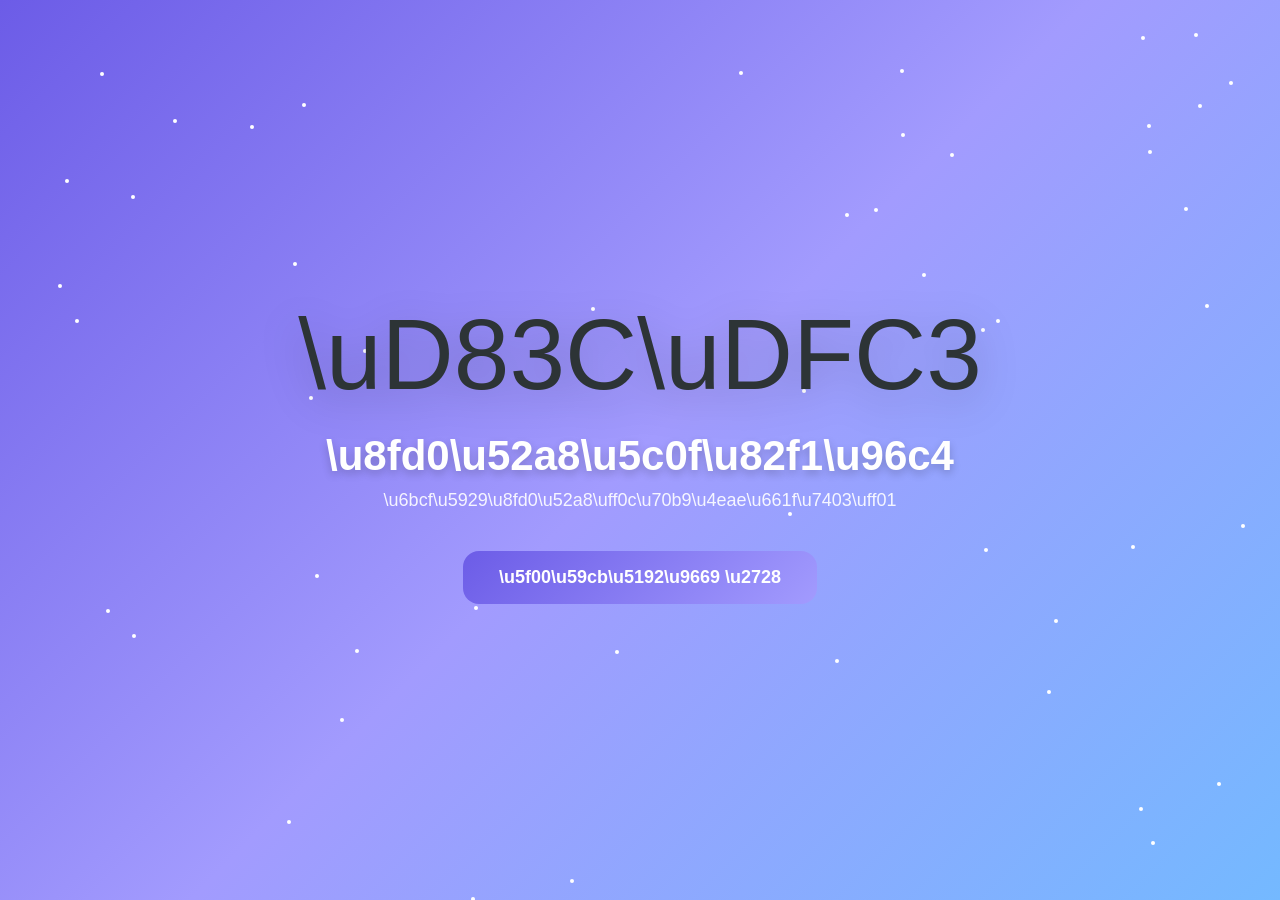
==== index.html @ f3354c5a "fix: clean rebuild all files" ====
<!DOCTYPE html>
<html lang="zh-CN">
<head>
  <meta charset="UTF-8">
  <meta name="viewport" content="width=device-width,initial-scale=1.0">
  <title>\u8fd0\u52a8\u5c0f\u82f1\u96c4</title>
  <link rel="stylesheet" href="css/style.css">
</head>
<body>
  <div id="page-splash" class="page active">
    <div class="splash-container">
      <div class="splash-mascot">\uD83C\uDFC3</div>
      <h1 class="splash-title">\u8fd0\u52a8\u5c0f\u82f1\u96c4</h1>
      <p class="splash-subtitle">\u6bcf\u5929\u8fd0\u52a8\uff0c\u70b9\u4eae\u661f\u7403\uff01</p>
      <button class="btn btn-primary btn-lg" onclick="App.goToPage('page-avatar-setup')">\u5f00\u59cb\u5192\u9669 \u2728</button>
    </div>
    <div class="splash-stars" id="splash-stars"></div>
  </div>

  <div id="page-avatar-setup" class="page">
    <div class="container">
      <h2 class="page-title">\uD83C\uDFA8 \u521b\u5efa\u4f60\u7684\u82f1\u96c4\u5f62\u8c61</h2>
      <div class="avatar-setup">
        <div class="avatar-preview" id="avatar-preview">
          <div class="avatar-placeholder" id="avatar-placeholder"><span>\uD83D\uDCF7</span><small>\u70b9\u51fb\u4e0a\u4f20\u7167\u7247</small></div>
          <canvas id="avatar-canvas" width="200" height="200" style="display:none;"></canvas>
        </div>
        <input type="file" id="avatar-input" accept="image/*" style="display:none" onchange="Avatar.handleUpload(event)">
        <div class="avatar-actions"><button class="btn btn-secondary" onclick="document.getElementById('avatar-input').click()">\uD83D\uDCF7 \u4e0a\u4f20\u7167\u7247</button></div>
        <div class="nickname-input"><label>\u4f60\u7684\u82f1\u96c4\u540d\u5b57\uff1a</label><input type="text" id="nickname-input" placeholder="\u8bf7\u8f93\u5165\u6635\u79f0" maxlength="10"></div>
        <button class="btn btn-primary btn-lg" onclick="App.finishSetup()">\u8fdb\u5165\u8fd0\u52a8\u661f\u7403 \uD83D\uDE80</button>
      </div>
    </div>
  </div>

  <div id="page-main" class="page">
    <header class="top-bar">
      <div class="user-info" onclick="App.goToPage('page-profile')">
        <canvas id="top-avatar" width="40" height="40" class="top-avatar-canvas"></canvas>
        <span id="top-nickname">\u82f1\u96c4</span>
      </div>
      <div class="stats-chip"><span>\uD83D\uDD25 \u8fde\u7eed <strong id="streak-days">0</strong> \u5929</span></div>
      <button class="btn btn-sm btn-accent" onclick="App.goToPage('page-checkin')">+ \u6253\u5361</button>
    </header>
    <div class="container map-container">
      <h2 class="section-title">\uD83C\uDF1F \u8fd0\u52a8\u661f\u7403\u5730\u56fe</h2>
      <div class="planet-grid" id="planet-grid"></div>
    </div>
    <nav class="bottom-nav">
      <button class="nav-btn active" onclick="App.showTab('map')">\uD83D\uDDFA\uFE0F \u661f\u7403</button>
      <button class="nav-btn" onclick="App.goToPage('page-diary')">\uD83D\uDCDA \u65e5\u8bb0</button>
      <button class="nav-btn" onclick="App.goToPage('page-achievements')">\uD83C\uDFC6 \u52cb\u7ae0</button>
      <button class="nav-btn" onclick="App.goToPage('page-profile')">\uD83D\uDC64 \u6211\u7684</button>
    </nav>
  </div>

  <div id="page-checkin" class="page">
    <div class="container">
      <button class="btn-back" onclick="App.goToPage('page-main')">\u2190 \u8fd4\u56de</button>
      <h2 class="page-title">\uD83D\uDCF8 \u4eca\u65e5\u8fd0\u52a8\u6253\u5361</h2>
      <div class="checkin-photo" id="checkin-photo-area">
        <div class="photo-upload-area" id="photo-upload-area" onclick="document.getElementById('checkin-photo-input').click()"><span class="upload-icon">\uD83D\uDCF7</span><span>\u70b9\u51fb\u4e0a\u4f20\u8fd0\u52a8\u7167\u7247</span></div>
        <img id="checkin-photo-preview" class="photo-preview" style="display:none">
        <input type="file" id="checkin-photo-input" accept="image/*" style="display:none" onchange="App.previewCheckinPhoto(event)">
      </div>
      <div class="checkin-sport-select">
        <h3>\u9009\u62e9\u8fd0\u52a8\u7c7b\u578b\uff1a</h3>
        <div class="sport-options" id="sport-options"></div>
      </div>
      <div class="checkin-data-input" id="checkin-data-input" style="display:none">
        <h3 id="data-input-label">\u8f93\u5165\u8fd0\u52a8\u6570\u636e\uff1a</h3>
        <div class="data-input-group"><input type="number" id="data-value" placeholder="\u8bf7\u8f93\u5165\u6570\u503c" min="0" step="any"><span class="data-unit" id="data-unit"></span></div>
        <div class="data-input-extra" id="data-input-extra" style="display:none"><input type="number" id="data-value-extra" placeholder="\u8bf7\u8f93\u5165\u989d\u5916\u6570\u503c" min="0" step="any"><span class="data-unit" id="data-unit-extra"></span></div>
      </div>
      <div class="checkin-note"><label>\u8fd0\u52a8\u611f\u60f3\uff08\u53ef\u9009\uff09\uff1a</label><textarea id="checkin-note" placeholder="\u4eca\u5929\u8fd0\u52a8\u611f\u89c9\u600e\u4e48\u6837\uff1f" maxlength="100"></textarea></div>
      <button class="btn btn-primary btn-lg btn-block" id="checkin-submit" onclick="App.submitCheckin()" disabled>\uD83C\uDF89 \u5b8c\u6210\u6253\u5361</button>
    </div>
  </div>

  <div id="page-diary" class="page">
    <div class="container">
      <button class="btn-back" onclick="App.goToPage('page-main')">\u2190 \u8fd4\u56de</button>
      <h2 class="page-title">\uD83D\uDCDA \u8fd0\u52a8\u65e5\u8bb0</h2>
      <div class="diary-list" id="diary-list"></div>
      <div class="empty-state" id="diary-empty" style="display:none"><span class="empty-icon">\uD83D\uDCDD</span><p>\u8fd8\u6ca1\u6709\u8fd0\u52a8\u8bb0\u5f55\u54e6\uff5e<br>\u5feb\u53bb\u6253\u5361\u5427\uff01</p></div>
    </div>
  </div>

  <div id="page-achievements" class="page">
    <div class="container">
      <button class="btn-back" onclick="App.goToPage('page-main')">\u2190 \u8fd4\u56de</button>
      <h2 class="page-title">\uD83C\uDFC6 \u6211\u7684\u52cb\u7ae0\u5899</h2>
      <div class="badges-grid" id="badges-grid"></div>
    </div>
  </div>

  <div id="page-profile" class="page">
    <div class="container">
      <button class="btn-back" onclick="App.goToPage('page-main')">\u2190 \u8fd4\u56de</button>
      <h2 class="page-title">\uD83D\uDC64 \u6211\u7684\u8fd0\u52a8\u4e2d\u5fc3</h2>
      <div class="profile-card">
        <canvas id="profile-avatar" width="120" height="120"></canvas>
        <h3 id="profile-nickname">\u82f1\u96c4</h3>
        <p class="profile-join-date" id="profile-join-date"></p>
      </div>
      <div class="profile-stats">
        <div class="stat-card"><span class="stat-number" id="stat-total">0</span><span class="stat-label">\u603b\u6253\u5361</span></div>
        <div class="stat-card"><span class="stat-number" id="stat-streak">0</span><span class="stat-label">\u8fde\u7eed\u5929\u6570</span></div>
        <div class="stat-card"><span class="stat-number" id="stat-sports">0</span><span class="stat-label">\u8fd0\u52a8\u79cd\u7c7b</span></div>
      </div>
      <div class="profile-section"><h3>\uD83D\uDCCA \u8fd0\u52a8\u62a5\u544a</h3><div class="report-chart" id="report-chart"></div></div>
      <div class="profile-actions">
        <button class="btn btn-secondary" onclick="App.exportData()">\uD83D\uDCDE \u5bfc\u51fa\u6570\u636e</button>
        <button class="btn btn-danger" onclick="App.resetData()">\uD83D\uDdbc\uFE0F \u91cd\u7f6e\u6570\u636e</button>
      </div>
    </div>
  </div>

  <div class="modal-overlay" id="modal-success" style="display:none">
    <div class="modal-content modal-success">
      <div class="success-animation" id="success-animation">\uD83C\uDF89</div>
      <h2>\u6253\u5361\u6210\u529f\uff01</h2>
      <p id="success-msg">\u592a\u68d2\u4e86\uff0c\u7ee7\u7eed\u52a0\u6cb9\uff01</p>
      <div class="badge-unlock" id="badge-unlock" style="display:none"><p>\uD83C\uDFC6 \u89e3\u9501\u65b0\u52cb\u7ae0\uff01</p><span id="badge-icon">\uD83C\uDF47</span></div>
      <button class="btn btn-primary" onclick="App.closeModal('modal-success')">\u592a\u597d\u4e86 \u2728</button>
    </div>
  </div>

  <div class="modal-overlay" id="modal-planet" style="display:none">
    <div class="modal-content modal-planet">
      <button class="modal-close" onclick="App.closeModal('modal-planet')">\u2715</button>
      <div class="planet-detail" id="planet-detail"></div>
    </div>
  </div>

  <script src="js/storage.js"></script>
  <script src="js/avatar.js"></script>
  <script src="js/animation.js"></script>
  <script src="js/app.js"></script>
</body>
</html>
---- css/style.css ----
/* Sports Hero CSS */
:root {
  --primary: #6C5CE7; --primary-light: #A29BFE;
  --accent: #FF6B6B; --success: #00D2D3;
  --bg-dark: #2C3E50; --bg-light: #F8F9FA;
  --text-dark: #2D3436; --card-bg: #FFFFFF;
  --shadow: 0 4px 15px rgba(0,0,0,0.1);
  --radius: 16px; --radius-sm: 10px;
}
* { margin:0; padding:0; box-sizing:border-box; }
body { font-family:'Segoe UI','Microsoft YaHei',sans-serif; background:var(--bg-light); color:var(--text-dark); min-height:100vh; overflow-x:hidden; }
.page { display:none; min-height:100vh; animation:fadeIn 0.4s ease; }
.page.active { display:block; }
@keyframes fadeIn { from{opacity:0;transform:translateY(20px)} to{opacity:1;transform:translateY(0)} }
.container { max-width:480px; margin:0 auto; padding:20px 16px 100px; }

/* splash */
#page-splash {
  background:linear-gradient(135deg,#6C5CE7 0%,#A29BFE 50%,#74B9FF 100%);
  display:flex; align-items:center; justify-content:center; min-height:100vh;
  position:relative; overflow:hidden;
}
.splash-container { text-align:center; z-index:2; animation:bounceIn 1s ease; }
@keyframes bounceIn { 0%{transform:scale(0.3);opacity:0} 50%{transform:scale(1.05)} 70%{transform:scale(0.95)} 100%{transform:scale(1);opacity:1} }
.splash-mascot { font-size:100px; animation:float 3s ease-in-out infinite; filter:drop-shadow(0 10px 20px rgba(0,0,0,0.2)); }
@keyframes float { 0%,100%{transform:translateY(0)} 50%{transform:translateY(-20px)} }
.splash-title { font-size:42px; color:white; text-shadow:0 4px 8px rgba(0,0,0,0.2); margin:20px 0 10px; }
.splash-subtitle { font-size:18px; color:rgba(255,255,255,0.9); margin-bottom:40px; }
.splash-stars { position:absolute; inset:0; z-index:1; }
.star { position:absolute; width:4px; height:4px; background:white; border-radius:50%; animation:twinkle 2s ease-in-out infinite; }
@keyframes twinkle { 0%,100%{opacity:0.3;transform:scale(1)} 50%{opacity:1;transform:scale(1.5)} }

/* buttons */
.btn { border:none; border-radius:var(--radius-sm); padding:12px 24px; font-size:16px; font-weight:600; cursor:pointer; transition:all 0.3s ease; display:inline-flex; align-items:center; gap:6px; }
.btn:hover { transform:translateY(-2px); box-shadow:var(--shadow); }
.btn-primary { background:linear-gradient(135deg,var(--primary),var(--primary-light)); color:white; }
.btn-secondary { background:var(--bg-light); color:var(--primary); border:2px solid var(--primary-light); }
.btn-accent { background:linear-gradient(135deg,var(--accent),#FF8E8E); color:white; }
.btn-danger { background:#FF6B6B; color:white; }
.btn-sm { padding:8px 14px; font-size:14px; }
.btn-lg { padding:16px 36px; font-size:18px; border-radius:var(--radius); }
.btn-block { width:100%; justify-content:center; }
.btn:disabled { opacity:0.5; cursor:not-allowed; transform:none !important; }
.btn-back { background:none; border:none; font-size:16px; color:var(--primary); cursor:pointer; margin-bottom:12px; padding:8px 0; }

/* avatar setup */
.avatar-setup { display:flex; flex-direction:column; align-items:center; gap:20px; padding:20px 0; }
.avatar-preview { width:200px; height:200px; border-radius:50%; overflow:hidden; border:5px solid var(--primary-light); background:linear-gradient(135deg,#DFE6E9,#B2BEC3); display:flex; align-items:center; justify-content:center; cursor:pointer; }
.avatar-placeholder { text-align:center; color:var(--text-dark); opacity:0.6; }
.avatar-placeholder span { font-size:48px; display:block; }
.avatar-placeholder small { font-size:14px; }
.nickname-input { width:100%; max-width:300px; }
.nickname-input label { display:block; margin-bottom:8px; font-weight:600; }
.nickname-input input { width:100%; padding:14px; border:2px solid #DFE6E9; border-radius:var(--radius-sm); font-size:16px; }
.nickname-input input:focus { outline:none; border-color:var(--primary); }

/* top bar */
.top-bar { display:flex; align-items:center; justify-content:space-between; padding:12px 16px; background:white; box-shadow:0 2px 10px rgba(0,0,0,0.05); position:sticky; top:0; z-index:100; }
.user-info { display:flex; align-items:center; gap:8px; cursor:pointer; font-weight:600; font-size:15px; }
.top-avatar-canvas { border-radius:50%; border:2px solid var(--primary-light); }
.stats-chip { background:linear-gradient(135deg,#FF6B6B,#EE5A24); color:white; padding:6px 14px; border-radius:20px; font-size:14px; }

/* planet grid */
.planet-grid { display:grid; grid-template-columns:repeat(2,1fr); gap:16px; }
.planet-card { background:var(--card-bg); border-radius:var(--radius); padding:20px; text-align:center; box-shadow:var(--shadow); cursor:pointer; transition:all 0.3s ease; position:relative; overflow:hidden; }
.planet-card:hover { transform:translateY(-5px) scale(1.02); }
.planet-card.locked { filter:grayscale(0.8); opacity:0.7; }
.planet-icon { font-size:56px; display:block; margin-bottom:8px; animation:float 3s ease-in-out infinite; }
.planet-name { font-weight:700; font-size:16px; margin-bottom:4px; }
.planet-stats { font-size:13px; color:#636E72; }
.planet-progress { margin-top:10px; height:6px; background:#DFE6E9; border-radius:3px; overflow:hidden; }
.planet-progress-bar { height:100%; background:linear-gradient(90deg,var(--primary),var(--success)); border-radius:3px; transition:width 0.5s ease; }

/* bottom nav */
.bottom-nav { position:fixed; bottom:0; left:0; right:0; display:flex; justify-content:space-around; padding:10px 0; background:white; box-shadow:0 -2px 10px rgba(0,0,0,0.05); z-index:100; max-width:480px; margin:0 auto; }
.nav-btn { background:none; border:none; font-size:14px; padding:8px 12px; cursor:pointer; border-radius:var(--radius-sm); transition:all 0.3s; color:#636E72; }
.nav-btn.active { background:var(--primary); color:white; }

/* checkin page */
.photo-upload-area { width:100%; height:200px; border:3px dashed var(--primary-light); border-radius:var(--radius); display:flex; flex-direction:column; align-items:center; justify-content:center; gap:8px; cursor:pointer; transition:all 0.3s; color:var(--primary); font-size:16px; }
.photo-upload-area:hover { background:rgba(108,92,231,0.05); border-color:var(--primary); }
.upload-icon { font-size:48px; }
.photo-preview { width:100%; height:200px; object-fit:cover; border-radius:var(--radius); }
.sport-options { display:grid; grid-template-columns:repeat(3,1fr); gap:10px; }
.sport-option { padding:14px 8px; border:2px solid #DFE6E9; border-radius:var(--radius-sm); text-align:center; cursor:pointer; transition:all 0.3s; font-size:14px; }
.sport-option:hover { border-color:var(--primary-light); }
.sport-option.selected { border-color:var(--primary); background:rgba(108,92,231,0.1); }
.sport-icon { font-size:32px; display:block; margin-bottom:4px; }
.data-input-group { display:flex; align-items:center; gap:10px; }
.data-input-group input { flex:1; padding:14px; border:2px solid #DFE6E9; border-radius:var(--radius-sm); font-size:18px; text-align:center; }
.data-input-group input:focus { outline:none; border-color:var(--primary); }
.data-unit { font-size:16px; font-weight:600; color:var(--primary); min-width:40px; }
.checkin-note label { display:block; margin-bottom:8px; font-weight:600; }
.checkin-note textarea { width:100%; padding:14px; border:2px solid #DFE6E9; border-radius:var(--radius-sm); font-size:15px; resize:vertical; min-height:80px; font-family:inherit; }
.checkin-note textarea:focus { outline:none; border-color:var(--primary); }

/* diary */
.diary-list { display:flex; flex-direction:column; gap:16px; }
.diary-entry { background:var(--card-bg); border-radius:var(--radius); padding:16px; box-shadow:var(--shadow); display:flex; gap:14px; animation:slideIn 0.4s ease; }
@keyframes slideIn { from{opacity:0;transform:translateX(-20px)} to{opacity:1;transform:translateX(0)} }
.diary-photo { width:80px; height:80px; object-fit:cover; border-radius:var(--radius-sm); flex-shrink:0; }
.diary-info { flex:1; }
.diary-date { font-size:13px; color:#636E72; margin-bottom:4px; }
.diary-sport { font-weight:700; font-size:16px; margin-bottom:4px; }
.diary-data { font-size:14px; color:var(--primary); font-weight:600; }
.empty-state { text-align:center; padding:60px 20px; color:#636E72; }
.empty-icon { font-size:64px; display:block; margin-bottom:16px; }

/* badges */
.badges-grid { display:grid; grid-template-columns:repeat(3,1fr); gap:16px; }
.badge-card { background:var(--card-bg); border-radius:var(--radius); padding:20px 10px; text-align:center; box-shadow:var(--shadow); transition:all 0.3s; }
.badge-card:hover { transform:scale(1.05); }
.badge-card.locked { filter:grayscale(1); opacity:0.4; }
.badge-icon { font-size:48px; display:block; margin-bottom:8px; }

/* profile */
.profile-card { text-align:center; padding:30px 20px; background:linear-gradient(135deg,var(--primary),var(--primary-light)); border-radius:var(--radius); color:white; margin-bottom:24px; }
.profile-card canvas { border-radius:50%; border:4px solid white; margin-bottom:12px; }
.profile-stats { display:grid; grid-template-columns:repeat(3,1fr); gap:12px; margin-bottom:24px; }
.stat-card { background:var(--card-bg); border-radius:var(--radius-sm); padding:16px; text-align:center; box-shadow:var(--shadow); }
.stat-number { display:block; font-size:28px; font-weight:800; color:var(--primary); }
.stat-label { font-size:13px; color:#636E72; }
.report-chart { display:flex; align-items:flex-end; gap:6px; height:150px; padding:10px; background:var(--card-bg); border-radius:var(--radius-sm); box-shadow:var(--shadow); }
.chart-bar { flex:1; background:linear-gradient(0deg,var(--primary),var(--primary-light)); border-radius:4px 4px 0 0; min-height:4px; position:relative; transition:height 0.5s ease; }
.chart-bar-label { position:absolute; bottom:-20px; left:50%; transform:translateX(-50%); font-size:10px; color:#636E72; white-space:nowrap; }

/* modals */
.modal-overlay { position:fixed; inset:0; background:rgba(0,0,0,0.5); display:flex; align-items:center; justify-content:center; z-index:999; animation:fadeIn 0.3s ease; }
.modal-content { background:white; border-radius:var(--radius); padding:30px; max-width:360px; width:90%; text-align:center; position:relative; animation:popIn 0.4s ease; }
@keyframes popIn { 0%{transform:scale(0.5);opacity:0} 80%{transform:scale(1.05)} 100%{transform:scale(1);opacity:1} }
.modal-close { position:absolute; top:12px; right:16px; background:none; border:none; font-size:24px; cursor:pointer; color:#636E72; }
.success-animation { font-size:72px; animation:celebrate 1s ease infinite; }
@keyframes celebrate { 0%,100%{transform:scale(1) rotate(0deg)} 25%{transform:scale(1.2) rotate(-5deg)} 75%{transform:scale(1.2) rotate(5deg)} }
.badge-unlock { margin-top:16px; padding:12px; background:linear-gradient(135deg,#FECA57,#FF9F43); border-radius:var(--radius-sm); color:white; }

/* particles */
.particles-container { position:fixed; inset:0; pointer-events:none; z-index:1000; }
.particle { position:absolute; width:8px; height:8px; border-radius:50%; animation:particleFly 1s ease-out forwards; }
@keyframes particleFly { 0%{opacity:1;transform:translate(0,0) scale(1)} 100%{opacity:0;transform:translate(var(--dx),var(--dy)) scale(0)} }

/* responsive */
@media (max-width:400px) {
  .splash-title { font-size:32px; }
  .planet-grid { grid-template-columns:1fr; }
  .sport-options { grid-template-columns:repeat(2,1fr); }
  .badges-grid { grid-template-columns:repeat(2,1fr); }
}
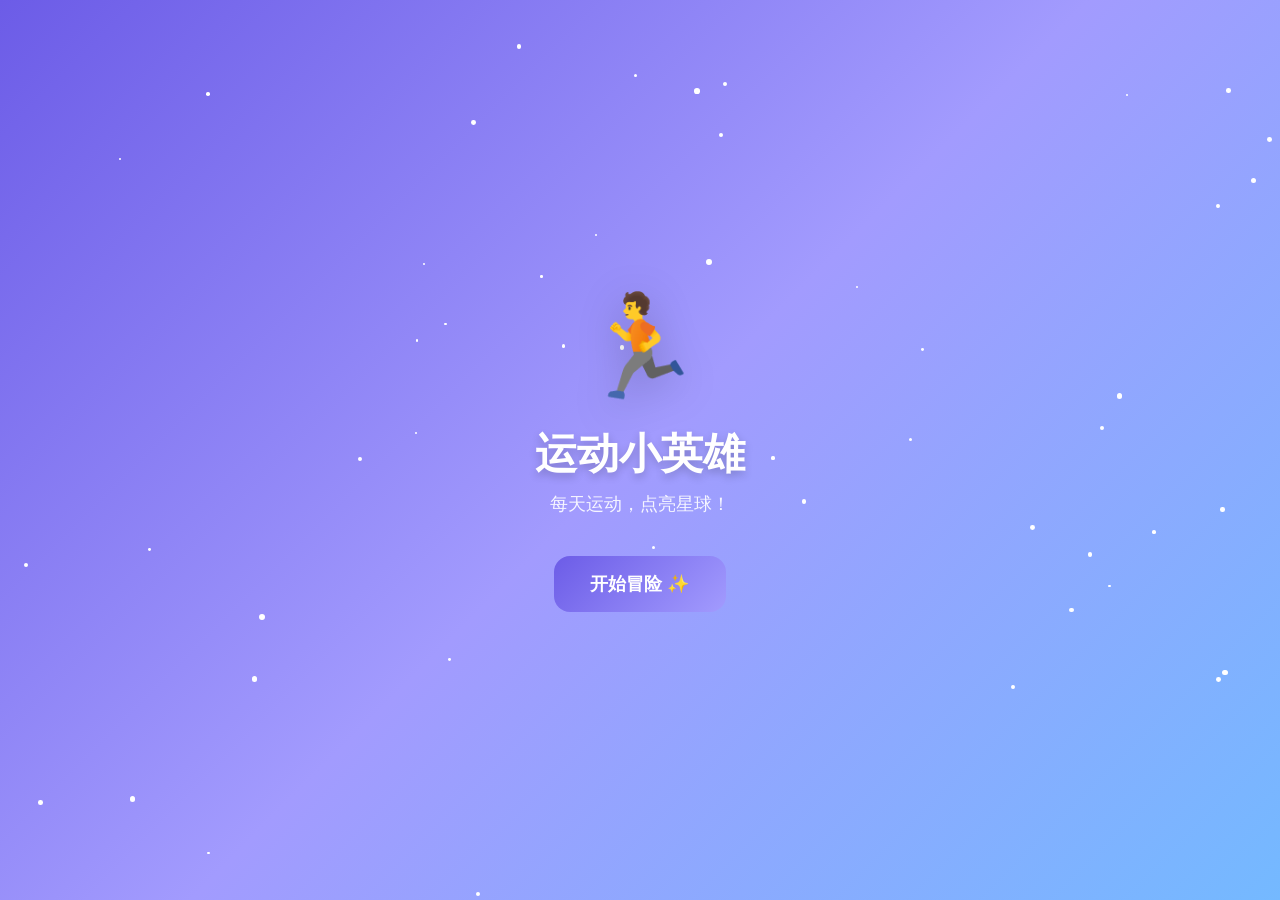
==== commit ae1f9b69: "fix: 修复 Unicode 编码问题，使用正确的 UTF-8 字符替换转义序列" ====
--- a/index.html
+++ b/index.html
@@ -2,140 +2,1744 @@
 <html lang="zh-CN">
 <head>
   <meta charset="UTF-8">
-  <meta name="viewport" content="width=device-width,initial-scale=1.0">
-  <title>\u8fd0\u52a8\u5c0f\u82f1\u96c4</title>
-  <link rel="stylesheet" href="css/style.css">
+  <meta name="viewport" content="width=device-width, initial-scale=1.0">
+  <title>运动小英雄</title>
+  <style>
+/* ============================================
+   运动小英雄 — 儿童运动打卡小游戏
+   卡通风格 CSS 样式表
+   ============================================ */
+
+/* ---------- CSS 变量（主题色） ---------- */
+:root {
+  --primary: #6C5CE7;
+  --primary-light: #A29BFE;
+  --accent: #FF6B6B;
+  --accent-yellow: #FECA57;
+  --success: #00D2D3;
+  --bg-dark: #2C3E50;
+  --bg-light: #F8F9FA;
+  --text-dark: #2D3436;
+  --text-light: #FFFFFF;
+  --card-bg: #FFFFFF;
+  --shadow: 0 4px 15px rgba(0,0,0,0.1);
+  --radius: 16px;
+  --radius-sm: 10px;
+}
+
+/* ---------- Reset & Base ---------- */
+* {
+  margin: 0;
+  padding: 0;
+  box-sizing: border-box;
+}
+
+body {
+  font-family: 'Segoe UI', 'Microsoft YaHei', sans-serif;
+  background: var(--bg-light);
+  color: var(--text-dark);
+  min-height: 100vh;
+  overflow-x: hidden;
+}
+
+/* ---------- 页面切换 ---------- */
+.page {
+  display: none;
+  min-height: 100vh;
+  animation: fadeIn 0.4s ease;
+}
+.page.active {
+  display: block;
+}
+@keyframes fadeIn {
+  from { opacity: 0; transform: translateY(20px); }
+  to   { opacity: 1; transform: translateY(0); }
+}
+
+/* ---------- 容器 ---------- */
+.container {
+  max-width: 480px;
+  margin: 0 auto;
+  padding: 20px 16px 100px;
+}
+
+/* ---------- 启动页 ---------- */
+#page-splash {
+  background: linear-gradient(135deg, #6C5CE7 0%, #A29BFE 50%, #74B9FF 100%);
+  display: flex;
+  align-items: center;
+  justify-content: center;
+  min-height: 100vh;
+  position: relative;
+  overflow: hidden;
+}
+.splash-container {
+  text-align: center;
+  z-index: 2;
+  animation: bounceIn 1s ease;
+}
+@keyframes bounceIn {
+  0%   { transform: scale(0.3); opacity: 0; }
+  50%  { transform: scale(1.05); }
+  70%  { transform: scale(0.95); }
+  100% { transform: scale(1); opacity: 1; }
+}
+.splash-mascot {
+  font-size: 100px;
+  animation: float 3s ease-in-out infinite;
+  filter: drop-shadow(0 10px 20px rgba(0,0,0,0.2));
+}
+@keyframes float {
+  0%, 100% { transform: translateY(0); }
+  50%      { transform: translateY(-20px); }
+}
+.splash-title {
+  font-size: 42px;
+  color: white;
+  text-shadow: 0 4px 8px rgba(0,0,0,0.2);
+  margin: 20px 0 10px;
+}
+.splash-subtitle {
+  font-size: 18px;
+  color: rgba(255,255,255,0.9);
+  margin-bottom: 40px;
+}
+
+/* 星空背景 */
+.splash-stars {
+  position: absolute;
+  inset: 0;
+  z-index: 1;
+}
+.star {
+  position: absolute;
+  width: 4px;
+  height: 4px;
+  background: white;
+  border-radius: 50%;
+  animation: twinkle 2s ease-in-out infinite;
+}
+@keyframes twinkle {
+  0%, 100% { opacity: 0.3; transform: scale(1); }
+  50%      { opacity: 1; transform: scale(1.5); }
+}
+
+/* ---------- 按钮系统 ---------- */
+.btn {
+  border: none;
+  border-radius: var(--radius-sm);
+  padding: 12px 24px;
+  font-size: 16px;
+  font-weight: 600;
+  cursor: pointer;
+  transition: all 0.3s ease;
+  display: inline-flex;
+  align-items: center;
+  gap: 6px;
+}
+.btn:hover { transform: translateY(-2px); box-shadow: var(--shadow); }
+.btn:active { transform: translateY(0); }
+
+.btn-primary {
+  background: linear-gradient(135deg, var(--primary), var(--primary-light));
+  color: white;
+}
+.btn-secondary {
+  background: var(--bg-light);
+  color: var(--primary);
+  border: 2px solid var(--primary-light);
+}
+.btn-accent {
+  background: linear-gradient(135deg, var(--accent), #FF8E8E);
+  color: white;
+}
+.btn-danger {
+  background: #FF6B6B;
+  color: white;
+}
+.btn-sm { padding: 8px 14px; font-size: 14px; }
+.btn-lg { padding: 16px 36px; font-size: 18px; border-radius: var(--radius); }
+.btn-block { width: 100%; justify-content: center; }
+.btn:disabled {
+  opacity: 0.5;
+  cursor: not-allowed;
+  transform: none !important;
+}
+
+.btn-back {
+  background: none;
+  border: none;
+  font-size: 16px;
+  color: var(--primary);
+  cursor: pointer;
+  margin-bottom: 12px;
+  padding: 8px 0;
+}
+
+/* ---------- 页面标题 ---------- */
+.page-title {
+  font-size: 26px;
+  text-align: center;
+  margin-bottom: 24px;
+  color: var(--bg-dark);
+}
+
+/* ---------- 头像设置页 ---------- */
+.avatar-setup {
+  display: flex;
+  flex-direction: column;
+  align-items: center;
+  gap: 20px;
+  padding: 20px 0;
+}
+.avatar-preview {
+  width: 200px;
+  height: 200px;
+  border-radius: 50%;
+  overflow: hidden;
+  border: 5px solid var(--primary-light);
+  background: linear-gradient(135deg, #DFE6E9, #B2BEC3);
+  display: flex;
+  align-items: center;
+  justify-content: center;
+  cursor: pointer;
+}
+.avatar-placeholder {
+  text-align: center;
+  color: var(--text-dark);
+  opacity: 0.6;
+}
+.avatar-placeholder span { font-size: 48px; display: block; }
+.avatar-placeholder small { font-size: 14px; }
+.nickname-input {
+  width: 100%;
+  max-width: 300px;
+}
+.nickname-input label {
+  display: block;
+  margin-bottom: 8px;
+  font-weight: 600;
+  color: var(--bg-dark);
+}
+.nickname-input input {
+  width: 100%;
+  padding: 14px;
+  border: 2px solid #DFE6E9;
+  border-radius: var(--radius-sm);
+  font-size: 16px;
+  transition: border-color 0.3s;
+}
+.nickname-input input:focus {
+  outline: none;
+  border-color: var(--primary);
+}
+
+/* ---------- 顶部导航栏 ---------- */
+.top-bar {
+  display: flex;
+  align-items: center;
+  justify-content: space-between;
+  padding: 12px 16px;
+  background: white;
+  box-shadow: 0 2px 10px rgba(0,0,0,0.05);
+  position: sticky;
+  top: 0;
+  z-index: 100;
+}
+.user-info {
+  display: flex;
+  align-items: center;
+  gap: 8px;
+  cursor: pointer;
+  font-weight: 600;
+  font-size: 15px;
+}
+.top-avatar-canvas {
+  border-radius: 50%;
+  border: 2px solid var(--primary-light);
+}
+.stats-chip {
+  background: linear-gradient(135deg, #FF6B6B, #EE5A24);
+  color: white;
+  padding: 6px 14px;
+  border-radius: 20px;
+  font-size: 14px;
+}
+
+/* ---------- 星球地图 ---------- */
+.map-container {
+  padding-top: 20px;
+}
+.section-title {
+  text-align: center;
+  font-size: 20px;
+  margin-bottom: 20px;
+  color: var(--bg-dark);
+}
+.planet-grid {
+  display: grid;
+  grid-template-columns: repeat(2, 1fr);
+  gap: 16px;
+}
+.planet-card {
+  background: var(--card-bg);
+  border-radius: var(--radius);
+  padding: 20px;
+  text-align: center;
+  box-shadow: var(--shadow);
+  cursor: pointer;
+  transition: all 0.3s ease;
+  position: relative;
+  overflow: hidden;
+}
+.planet-card:hover {
+  transform: translateY(-5px) scale(1.02);
+}
+.planet-card.locked {
+  filter: grayscale(0.8);
+  opacity: 0.7;
+}
+.planet-icon {
+  font-size: 56px;
+  display: block;
+  margin-bottom: 8px;
+  animation: float 3s ease-in-out infinite;
+}
+.planet-name {
+  font-weight: 700;
+  font-size: 16px;
+  margin-bottom: 4px;
+}
+.planet-stats {
+  font-size: 13px;
+  color: #636E72;
+}
+.planet-progress {
+  margin-top: 10px;
+  height: 6px;
+  background: #DFE6E9;
+  border-radius: 3px;
+  overflow: hidden;
+}
+.planet-progress-bar {
+  height: 100%;
+  background: linear-gradient(90deg, var(--primary), var(--success));
+  border-radius: 3px;
+  transition: width 0.5s ease;
+}
+.planet-lock-badge {
+  position: absolute;
+  top: 10px;
+  right: 10px;
+  font-size: 20px;
+}
+
+/* ---------- 底部导航 ---------- */
+.bottom-nav {
+  position: fixed;
+  bottom: 0;
+  left: 0;
+  right: 0;
+  display: flex;
+  justify-content: space-around;
+  padding: 10px 0;
+  background: white;
+  box-shadow: 0 -2px 10px rgba(0,0,0,0.05);
+  z-index: 100;
+  max-width: 480px;
+  margin: 0 auto;
+}
+.nav-btn {
+  background: none;
+  border: none;
+  font-size: 14px;
+  padding: 8px 12px;
+  cursor: pointer;
+  border-radius: var(--radius-sm);
+  transition: all 0.3s;
+  color: #636E72;
+}
+.nav-btn.active {
+  background: var(--primary);
+  color: white;
+}
+
+/* ---------- 打卡页 ---------- */
+.checkin-photo {
+  margin-bottom: 24px;
+}
+.photo-upload-area {
+  width: 100%;
+  height: 200px;
+  border: 3px dashed var(--primary-light);
+  border-radius: var(--radius);
+  display: flex;
+  flex-direction: column;
+  align-items: center;
+  justify-content: center;
+  gap: 8px;
+  cursor: pointer;
+  transition: all 0.3s;
+  color: var(--primary);
+  font-size: 16px;
+}
+.photo-upload-area:hover {
+  background: rgba(108, 92, 231, 0.05);
+  border-color: var(--primary);
+}
+.upload-icon { font-size: 48px; }
+.photo-preview {
+  width: 100%;
+  height: 200px;
+  object-fit: cover;
+  border-radius: var(--radius);
+}
+
+.checkin-sport-select {
+  margin-bottom: 24px;
+}
+.checkin-sport-select h3 {
+  margin-bottom: 12px;
+  font-size: 16px;
+}
+.sport-options {
+  display: grid;
+  grid-template-columns: repeat(3, 1fr);
+  gap: 10px;
+}
+.sport-option {
+  padding: 14px 8px;
+  border: 2px solid #DFE6E9;
+  border-radius: var(--radius-sm);
+  text-align: center;
+  cursor: pointer;
+  transition: all 0.3s;
+  font-size: 14px;
+}
+.sport-option:hover { border-color: var(--primary-light); }
+.sport-option.selected {
+  border-color: var(--primary);
+  background: rgba(108, 92, 231, 0.1);
+}
+.sport-option .sport-icon { font-size: 32px; display: block; margin-bottom: 4px; }
+
+.checkin-data-input {
+  margin-bottom: 24px;
+}
+.checkin-data-input h3 {
+  margin-bottom: 12px;
+  font-size: 16px;
+}
+.data-input-group {
+  display: flex;
+  align-items: center;
+  gap: 10px;
+}
+.data-input-group input {
+  flex: 1;
+  padding: 14px;
+  border: 2px solid #DFE6E9;
+  border-radius: var(--radius-sm);
+  font-size: 18px;
+  text-align: center;
+}
+.data-input-group input:focus {
+  outline: none;
+  border-color: var(--primary);
+}
+.data-unit {
+  font-size: 16px;
+  font-weight: 600;
+  color: var(--primary);
+  min-width: 40px;
+}
+.data-input-extra {
+  margin-top: 12px;
+}
+
+.checkin-note {
+  margin-bottom: 24px;
+}
+.checkin-note label {
+  display: block;
+  margin-bottom: 8px;
+  font-weight: 600;
+}
+.checkin-note textarea {
+  width: 100%;
+  padding: 14px;
+  border: 2px solid #DFE6E9;
+  border-radius: var(--radius-sm);
+  font-size: 15px;
+  resize: vertical;
+  min-height: 80px;
+  font-family: inherit;
+}
+.checkin-note textarea:focus {
+  outline: none;
+  border-color: var(--primary);
+}
+
+/* ---------- 日记页 ---------- */
+.diary-list {
+  display: flex;
+  flex-direction: column;
+  gap: 16px;
+}
+.diary-entry {
+  background: var(--card-bg);
+  border-radius: var(--radius);
+  padding: 16px;
+  box-shadow: var(--shadow);
+  display: flex;
+  gap: 14px;
+  animation: slideIn 0.4s ease;
+}
+@keyframes slideIn {
+  from { opacity: 0; transform: translateX(-20px); }
+  to   { opacity: 1; transform: translateX(0); }
+}
+.diary-photo {
+  width: 80px;
+  height: 80px;
+  object-fit: cover;
+  border-radius: var(--radius-sm);
+  flex-shrink: 0;
+}
+.diary-info {
+  flex: 1;
+}
+.diary-date {
+  font-size: 13px;
+  color: #636E72;
+  margin-bottom: 4px;
+}
+.diary-sport {
+  font-weight: 700;
+  font-size: 16px;
+  margin-bottom: 4px;
+}
+.diary-data {
+  font-size: 14px;
+  color: var(--primary);
+  font-weight: 600;
+}
+.diary-note {
+  font-size: 13px;
+  color: #636E72;
+  margin-top: 6px;
+  font-style: italic;
+}
+.empty-state {
+  text-align: center;
+  padding: 60px 20px;
+  color: #636E72;
+}
+.empty-icon { font-size: 64px; display: block; margin-bottom: 16px; }
+
+/* ---------- 勋章页 ---------- */
+.badges-grid {
+  display: grid;
+  grid-template-columns: repeat(3, 1fr);
+  gap: 16px;
+}
+.badge-card {
+  background: var(--card-bg);
+  border-radius: var(--radius);
+  padding: 20px 10px;
+  text-align: center;
+  box-shadow: var(--shadow);
+  transition: all 0.3s;
+}
+.badge-card:hover { transform: scale(1.05); }
+.badge-card.locked {
+  filter: grayscale(1);
+  opacity: 0.4;
+}
+.badge-icon {
+  font-size: 48px;
+  display: block;
+  margin-bottom: 8px;
+}
+.badge-name {
+  font-weight: 600;
+  font-size: 13px;
+}
+.badge-desc {
+  font-size: 11px;
+  color: #636E72;
+  margin-top: 4px;
+}
+
+/* ---------- 个人中心 ---------- */
+.profile-card {
+  text-align: center;
+  padding: 30px 20px;
+  background: linear-gradient(135deg, var(--primary), var(--primary-light));
+  border-radius: var(--radius);
+  color: white;
+  margin-bottom: 24px;
+}
+.profile-card canvas {
+  border-radius: 50%;
+  border: 4px solid white;
+  margin-bottom: 12px;
+}
+.profile-card h3 {
+  font-size: 22px;
+  margin-bottom: 4px;
+}
+.profile-join-date {
+  opacity: 0.8;
+  font-size: 14px;
+}
+
+.profile-stats {
+  display: grid;
+  grid-template-columns: repeat(3, 1fr);
+  gap: 12px;
+  margin-bottom: 24px;
+}
+.stat-card {
+  background: var(--card-bg);
+  border-radius: var(--radius-sm);
+  padding: 16px;
+  text-align: center;
+  box-shadow: var(--shadow);
+}
+.stat-number {
+  display: block;
+  font-size: 28px;
+  font-weight: 800;
+  color: var(--primary);
+}
+.stat-label {
+  font-size: 13px;
+  color: #636E72;
+}
+
+.profile-section {
+  margin-bottom: 24px;
+}
+.profile-section h3 {
+  margin-bottom: 12px;
+  font-size: 16px;
+}
+.report-chart {
+  display: flex;
+  align-items: flex-end;
+  gap: 6px;
+  height: 150px;
+  padding: 10px;
+  background: var(--card-bg);
+  border-radius: var(--radius-sm);
+  box-shadow: var(--shadow);
+}
+.chart-bar {
+  flex: 1;
+  background: linear-gradient(0deg, var(--primary), var(--primary-light));
+  border-radius: 4px 4px 0 0;
+  min-height: 4px;
+  position: relative;
+  transition: height 0.5s ease;
+}
+.chart-bar-label {
+  position: absolute;
+  bottom: -20px;
+  left: 50%;
+  transform: translateX(-50%);
+  font-size: 10px;
+  color: #636E72;
+  white-space: nowrap;
+}
+
+.profile-actions {
+  display: flex;
+  gap: 12px;
+}
+.profile-actions .btn { flex: 1; }
+
+/* ---------- 弹窗 ---------- */
+.modal-overlay {
+  position: fixed;
+  inset: 0;
+  background: rgba(0,0,0,0.5);
+  display: flex;
+  align-items: center;
+  justify-content: center;
+  z-index: 999;
+  animation: fadeIn 0.3s ease;
+}
+.modal-content {
+  background: white;
+  border-radius: var(--radius);
+  padding: 30px;
+  max-width: 360px;
+  width: 90%;
+  text-align: center;
+  position: relative;
+  animation: popIn 0.4s ease;
+}
+@keyframes popIn {
+  0%   { transform: scale(0.5); opacity: 0; }
+  80%  { transform: scale(1.05); }
+  100% { transform: scale(1); opacity: 1; }
+}
+.modal-close {
+  position: absolute;
+  top: 12px;
+  right: 16px;
+  background: none;
+  border: none;
+  font-size: 24px;
+  cursor: pointer;
+  color: #636E72;
+}
+
+.success-animation {
+  font-size: 72px;
+  animation: celebrate 1s ease infinite;
+}
+@keyframes celebrate {
+  0%, 100% { transform: scale(1) rotate(0deg); }
+  25%      { transform: scale(1.2) rotate(-5deg); }
+  75%      { transform: scale(1.2) rotate(5deg); }
+}
+.badge-unlock {
+  margin-top: 16px;
+  padding: 12px;
+  background: linear-gradient(135deg, #FECA57, #FF9F43);
+  border-radius: var(--radius-sm);
+  color: white;
+}
+.badge-unlock span {
+  font-size: 48px;
+  display: block;
+  margin-top: 8px;
+}
+
+/* ---------- 粒子特效容器 ---------- */
+.particles-container {
+  position: fixed;
+  inset: 0;
+  pointer-events: none;
+  z-index: 1000;
+}
+.particle {
+  position: absolute;
+  width: 8px;
+  height: 8px;
+  border-radius: 50%;
+  animation: particleFly 1s ease-out forwards;
+}
+@keyframes particleFly {
+  0%   { opacity: 1; transform: translate(0, 0) scale(1); }
+  100% { opacity: 0; transform: translate(var(--dx), var(--dy)) scale(0); }
+}
+
+/* ---------- 响应式 ---------- */
+@media (max-width: 400px) {
+  .splash-title { font-size: 32px; }
+  .planet-grid { grid-template-columns: 1fr; }
+  .sport-options { grid-template-columns: repeat(2, 1fr); }
+  .badges-grid { grid-template-columns: repeat(2, 1fr); }
+}
+
+  </style>
 </head>
 <body>
+  <!-- 启动页 -->
   <div id="page-splash" class="page active">
     <div class="splash-container">
-      <div class="splash-mascot">\uD83C\uDFC3</div>
-      <h1 class="splash-title">\u8fd0\u52a8\u5c0f\u82f1\u96c4</h1>
-      <p class="splash-subtitle">\u6bcf\u5929\u8fd0\u52a8\uff0c\u70b9\u4eae\u661f\u7403\uff01</p>
-      <button class="btn btn-primary btn-lg" onclick="App.goToPage('page-avatar-setup')">\u5f00\u59cb\u5192\u9669 \u2728</button>
+      <div class="splash-mascot">🏃</div>
+      <h1 class="splash-title">运动小英雄</h1>
+      <p class="splash-subtitle">每天运动，点亮星球！</p>
+      <button class="btn btn-primary btn-lg" onclick="App.goToPage('page-avatar-setup')">开始冒险 ✨</button>
     </div>
     <div class="splash-stars" id="splash-stars"></div>
   </div>
 
+  <!-- 头像设置页 -->
   <div id="page-avatar-setup" class="page">
     <div class="container">
-      <h2 class="page-title">\uD83C\uDFA8 \u521b\u5efa\u4f60\u7684\u82f1\u96c4\u5f62\u8c61</h2>
+      <h2 class="page-title">🎨 创建你的英雄形象</h2>
       <div class="avatar-setup">
         <div class="avatar-preview" id="avatar-preview">
-          <div class="avatar-placeholder" id="avatar-placeholder"><span>\uD83D\uDCF7</span><small>\u70b9\u51fb\u4e0a\u4f20\u7167\u7247</small></div>
+          <div class="avatar-placeholder" id="avatar-placeholder"><span>📷</span><small>点击上传照片</small></div>
           <canvas id="avatar-canvas" width="200" height="200" style="display:none;"></canvas>
         </div>
         <input type="file" id="avatar-input" accept="image/*" style="display:none" onchange="Avatar.handleUpload(event)">
-        <div class="avatar-actions"><button class="btn btn-secondary" onclick="document.getElementById('avatar-input').click()">\uD83D\uDCF7 \u4e0a\u4f20\u7167\u7247</button></div>
-        <div class="nickname-input"><label>\u4f60\u7684\u82f1\u96c4\u540d\u5b57\uff1a</label><input type="text" id="nickname-input" placeholder="\u8bf7\u8f93\u5165\u6635\u79f0" maxlength="10"></div>
-        <button class="btn btn-primary btn-lg" onclick="App.finishSetup()">\u8fdb\u5165\u8fd0\u52a8\u661f\u7403 \uD83D\uDE80</button>
+        <div class="avatar-actions">
+          <button class="btn btn-secondary" onclick="document.getElementById('avatar-input').click()">📷 上传照片</button>
+        </div>
+        <div class="nickname-input">
+          <label>你的英雄名字：</label>
+          <input type="text" id="nickname-input" placeholder="请输入昵称" maxlength="10">
+        </div>
+        <button class="btn btn-primary btn-lg" onclick="App.finishSetup()">进入运动星球 🚀</button>
       </div>
     </div>
   </div>
 
+  <!-- 主页面 -->
   <div id="page-main" class="page">
     <header class="top-bar">
       <div class="user-info" onclick="App.goToPage('page-profile')">
         <canvas id="top-avatar" width="40" height="40" class="top-avatar-canvas"></canvas>
-        <span id="top-nickname">\u82f1\u96c4</span>
+        <span id="top-nickname">英雄</span>
       </div>
-      <div class="stats-chip"><span>\uD83D\uDD25 \u8fde\u7eed <strong id="streak-days">0</strong> \u5929</span></div>
-      <button class="btn btn-sm btn-accent" onclick="App.goToPage('page-checkin')">+ \u6253\u5361</button>
+      <div class="stats-chip"><span>🔥 连续 <strong id="streak-days">0</strong> 天</span></div>
+      <button class="btn btn-sm btn-accent" onclick="App.goToPage('page-checkin')">+ 打卡</button>
     </header>
     <div class="container map-container">
-      <h2 class="section-title">\uD83C\uDF1F \u8fd0\u52a8\u661f\u7403\u5730\u56fe</h2>
+      <h2 class="section-title">🌟 运动星球地图</h2>
       <div class="planet-grid" id="planet-grid"></div>
     </div>
     <nav class="bottom-nav">
-      <button class="nav-btn active" onclick="App.showTab('map')">\uD83D\uDDFA\uFE0F \u661f\u7403</button>
-      <button class="nav-btn" onclick="App.goToPage('page-diary')">\uD83D\uDCDA \u65e5\u8bb0</button>
-      <button class="nav-btn" onclick="App.goToPage('page-achievements')">\uD83C\uDFC6 \u52cb\u7ae0</button>
-      <button class="nav-btn" onclick="App.goToPage('page-profile')">\uD83D\uDC64 \u6211\u7684</button>
+      <button class="nav-btn active" onclick="App.showTab('map')">🗺️ 星球</button>
+      <button class="nav-btn" onclick="App.goToPage('page-diary')">📖 日记</button>
+      <button class="nav-btn" onclick="App.goToPage('page-achievements')">🏆 勋章</button>
+      <button class="nav-btn" onclick="App.goToPage('page-profile')">👤 我的</button>
     </nav>
   </div>
 
+  <!-- 打卡页 -->
   <div id="page-checkin" class="page">
     <div class="container">
-      <button class="btn-back" onclick="App.goToPage('page-main')">\u2190 \u8fd4\u56de</button>
-      <h2 class="page-title">\uD83D\uDCF8 \u4eca\u65e5\u8fd0\u52a8\u6253\u5361</h2>
+      <button class="btn-back" onclick="App.goToPage('page-main')">← 返回</button>
+      <h2 class="page-title">📸 今日运动打卡</h2>
       <div class="checkin-photo" id="checkin-photo-area">
-        <div class="photo-upload-area" id="photo-upload-area" onclick="document.getElementById('checkin-photo-input').click()"><span class="upload-icon">\uD83D\uDCF7</span><span>\u70b9\u51fb\u4e0a\u4f20\u8fd0\u52a8\u7167\u7247</span></div>
+        <div class="photo-upload-area" id="photo-upload-area" onclick="document.getElementById('checkin-photo-input').click()">
+          <span class="upload-icon">📷</span><span>点击上传运动照片</span>
+        </div>
         <img id="checkin-photo-preview" class="photo-preview" style="display:none">
         <input type="file" id="checkin-photo-input" accept="image/*" style="display:none" onchange="App.previewCheckinPhoto(event)">
       </div>
       <div class="checkin-sport-select">
-        <h3>\u9009\u62e9\u8fd0\u52a8\u7c7b\u578b\uff1a</h3>
+        <h3>选择运动类型：</h3>
         <div class="sport-options" id="sport-options"></div>
       </div>
       <div class="checkin-data-input" id="checkin-data-input" style="display:none">
-        <h3 id="data-input-label">\u8f93\u5165\u8fd0\u52a8\u6570\u636e\uff1a</h3>
-        <div class="data-input-group"><input type="number" id="data-value" placeholder="\u8bf7\u8f93\u5165\u6570\u503c" min="0" step="any"><span class="data-unit" id="data-unit"></span></div>
-        <div class="data-input-extra" id="data-input-extra" style="display:none"><input type="number" id="data-value-extra" placeholder="\u8bf7\u8f93\u5165\u989d\u5916\u6570\u503c" min="0" step="any"><span class="data-unit" id="data-unit-extra"></span></div>
+        <h3 id="data-input-label">输入运动数据：</h3>
+        <div class="data-input-group">
+          <input type="number" id="data-value" placeholder="请输入数值" min="0" step="any">
+          <span class="data-unit" id="data-unit"></span>
+        </div>
+        <div class="data-input-extra" id="data-input-extra" style="display:none">
+          <input type="number" id="data-value-extra" placeholder="请输入额外数值" min="0" step="any">
+          <span class="data-unit" id="data-unit-extra"></span>
+        </div>
       </div>
-      <div class="checkin-note"><label>\u8fd0\u52a8\u611f\u60f3\uff08\u53ef\u9009\uff09\uff1a</label><textarea id="checkin-note" placeholder="\u4eca\u5929\u8fd0\u52a8\u611f\u89c9\u600e\u4e48\u6837\uff1f" maxlength="100"></textarea></div>
-      <button class="btn btn-primary btn-lg btn-block" id="checkin-submit" onclick="App.submitCheckin()" disabled>\uD83C\uDF89 \u5b8c\u6210\u6253\u5361</button>
+      <div class="checkin-note">
+        <label>运动感想（可选）：</label>
+        <textarea id="checkin-note" placeholder="今天运动感觉怎么样？" maxlength="100"></textarea>
+      </div>
+      <button class="btn btn-primary btn-lg btn-block" id="checkin-submit" onclick="App.submitCheckin()" disabled>🎉 完成打卡</button>
     </div>
   </div>
 
+  <!-- 日记页 -->
   <div id="page-diary" class="page">
     <div class="container">
-      <button class="btn-back" onclick="App.goToPage('page-main')">\u2190 \u8fd4\u56de</button>
-      <h2 class="page-title">\uD83D\uDCDA \u8fd0\u52a8\u65e5\u8bb0</h2>
+      <button class="btn-back" onclick="App.goToPage('page-main')">← 返回</button>
+      <h2 class="page-title">📖 运动日记</h2>
       <div class="diary-list" id="diary-list"></div>
-      <div class="empty-state" id="diary-empty" style="display:none"><span class="empty-icon">\uD83D\uDCDD</span><p>\u8fd8\u6ca1\u6709\u8fd0\u52a8\u8bb0\u5f55\u54e6\uff5e<br>\u5feb\u53bb\u6253\u5361\u5427\uff01</p></div>
+      <div class="empty-state" id="diary-empty" style="display:none"><span class="empty-icon">📝</span><p>还没有运动记录哦～<br>快去打卡吧！</p></div>
     </div>
   </div>
 
+  <!-- 勋章页 -->
   <div id="page-achievements" class="page">
     <div class="container">
-      <button class="btn-back" onclick="App.goToPage('page-main')">\u2190 \u8fd4\u56de</button>
-      <h2 class="page-title">\uD83C\uDFC6 \u6211\u7684\u52cb\u7ae0\u5899</h2>
+      <button class="btn-back" onclick="App.goToPage('page-main')">← 返回</button>
+      <h2 class="page-title">🏆 我的勋章墙</h2>
       <div class="badges-grid" id="badges-grid"></div>
     </div>
   </div>
 
+  <!-- 个人中心 -->
   <div id="page-profile" class="page">
     <div class="container">
-      <button class="btn-back" onclick="App.goToPage('page-main')">\u2190 \u8fd4\u56de</button>
-      <h2 class="page-title">\uD83D\uDC64 \u6211\u7684\u8fd0\u52a8\u4e2d\u5fc3</h2>
+      <button class="btn-back" onclick="App.goToPage('page-main')">← 返回</button>
+      <h2 class="page-title">👤 我的运动中心</h2>
       <div class="profile-card">
         <canvas id="profile-avatar" width="120" height="120"></canvas>
-        <h3 id="profile-nickname">\u82f1\u96c4</h3>
+        <h3 id="profile-nickname">英雄</h3>
         <p class="profile-join-date" id="profile-join-date"></p>
       </div>
       <div class="profile-stats">
-        <div class="stat-card"><span class="stat-number" id="stat-total">0</span><span class="stat-label">\u603b\u6253\u5361</span></div>
-        <div class="stat-card"><span class="stat-number" id="stat-streak">0</span><span class="stat-label">\u8fde\u7eed\u5929\u6570</span></div>
-        <div class="stat-card"><span class="stat-number" id="stat-sports">0</span><span class="stat-label">\u8fd0\u52a8\u79cd\u7c7b</span></div>
+        <div class="stat-card"><span class="stat-number" id="stat-total">0</span><span class="stat-label">总打卡</span></div>
+        <div class="stat-card"><span class="stat-number" id="stat-streak">0</span><span class="stat-label">连续天数</span></div>
+        <div class="stat-card"><span class="stat-number" id="stat-sports">0</span><span class="stat-label">运动种类</span></div>
       </div>
-      <div class="profile-section"><h3>\uD83D\uDCCA \u8fd0\u52a8\u62a5\u544a</h3><div class="report-chart" id="report-chart"></div></div>
+      <div class="profile-section">
+        <h3>📊 运动报告</h3>
+        <div class="report-chart" id="report-chart"></div>
+      </div>
       <div class="profile-actions">
-        <button class="btn btn-secondary" onclick="App.exportData()">\uD83D\uDCDE \u5bfc\u51fa\u6570\u636e</button>
-        <button class="btn btn-danger" onclick="App.resetData()">\uD83D\uDdbc\uFE0F \u91cd\u7f6e\u6570\u636e</button>
+        <button class="btn btn-secondary" onclick="App.exportData()">📤 导出数据</button>
+        <button class="btn btn-danger" onclick="App.resetData()">🗑️ 重置数据</button>
       </div>
     </div>
   </div>
 
+  <!-- 成功弹窗 -->
   <div class="modal-overlay" id="modal-success" style="display:none">
     <div class="modal-content modal-success">
-      <div class="success-animation" id="success-animation">\uD83C\uDF89</div>
-      <h2>\u6253\u5361\u6210\u529f\uff01</h2>
-      <p id="success-msg">\u592a\u68d2\u4e86\uff0c\u7ee7\u7eed\u52a0\u6cb9\uff01</p>
-      <div class="badge-unlock" id="badge-unlock" style="display:none"><p>\uD83C\uDFC6 \u89e3\u9501\u65b0\u52cb\u7ae0\uff01</p><span id="badge-icon">\uD83C\uDF47</span></div>
-      <button class="btn btn-primary" onclick="App.closeModal('modal-success')">\u592a\u597d\u4e86 \u2728</button>
+      <div class="success-animation" id="success-animation">🎉</div>
+      <h2>打卡成功！</h2>
+      <p id="success-msg">太棒了，继续加油！</p>
+      <div class="badge-unlock" id="badge-unlock" style="display:none"><p>🏆 解锁新勋章！</p><span id="badge-icon">🥇</span></div>
+      <button class="btn btn-primary" onclick="App.closeModal('modal-success')">太好了 ✨</button>
     </div>
   </div>
 
+  <!-- 星球详情弹窗 -->
   <div class="modal-overlay" id="modal-planet" style="display:none">
     <div class="modal-content modal-planet">
-      <button class="modal-close" onclick="App.closeModal('modal-planet')">\u2715</button>
+      <button class="modal-close" onclick="App.closeModal('modal-planet')">✕</button>
       <div class="planet-detail" id="planet-detail"></div>
     </div>
   </div>
 
-  <script src="js/storage.js"></script>
-  <script src="js/avatar.js"></script>
-  <script src="js/animation.js"></script>
-  <script src="js/app.js"></script>
+  <script>
+/**
+ * Storage — 本地数据存储模块
+ * 使用 LocalStorage 持久化所有数据
+ */
+
+const Storage = (() => {
+  const KEYS = {
+    USER: 'rungogo_user',
+    RECORDS: 'rungogo_records',
+    BADGES: 'rungogo_badges',
+  };
+
+  // 运动类型配置
+  const SPORT_TYPES = [
+    { id: 'football',  name: '足球', icon: '⚽', unit: '分钟', unitLabel: '运动时长', dataField: 'duration' },
+    { id: 'basketball', name: '篮球', icon: '🏀', unit: '分钟', unitLabel: '运动时长', dataField: 'duration' },
+    { id: 'rope',       name: '跳绳', icon: '🏃', unit: '次',   unitLabel: '跳绳次数', dataField: 'count' },
+    { id: 'running',    name: '跑步', icon: '🏃♂️', unit: 'km',  unitLabel: '跑步距离', dataField: 'distance', extra: { unit: '分钟', label: '用时', field: 'duration' } },
+    { id: 'swimming',   name: '游泳', icon: '🏊', unit: '米',   unitLabel: '游泳距离', dataField: 'distance' },
+    { id: 'pushup',     name: '俯卧撑', icon: '💪', unit: '个', unitLabel: '完成个数', dataField: 'count' },
+    { id: 'situp',      name: '仰卧起坐', icon: '🧘', unit: '个', unitLabel: '完成个数', dataField: 'count' },
+    { id: 'cycling',    name: '骑车', icon: '🚴', unit: 'km',  unitLabel: '骑行距离', dataField: 'distance' },
+    { id: 'custom',     name: '自定义', icon: '🌟', unit: '',   unitLabel: '请输入数据', dataField: 'custom' },
+  ];
+
+  // 星球配置
+  const PLANETS = [
+    { id: 'football',  name: '足球星',   icon: '⚽', color: '#00B894' },
+    { id: 'basketball', name: '篮球星',   icon: '🏀', color: '#E17055' },
+    { id: 'rope',       name: '跳跃星',   icon: '🏃', color: '#6C5CE7' },
+    { id: 'running',    name: '跑步星',   icon: '🏃♂️', color: '#0984E3' },
+    { id: 'swimming',   name: '游泳星',   icon: '🏊', color: '#00CEC9' },
+    { id: 'strength',   name: '力量星',   icon: '💪', color: '#FDCB6E' },
+  ];
+
+  // 勋章配置
+  const BADGE_DEFS = [
+    { id: 'first_checkin', icon: '🥇', name: '初次出发', desc: '完成第一次打卡', condition: (records) => records.length >= 1 },
+    { id: 'streak_3',     icon: '🔥', name: '三天小火', desc: '连续打卡3天', condition: (_, user) => user.streak >= 3 },
+    { id: 'streak_7',     icon: '🔥', name: '一周火焰', desc: '连续打卡7天', condition: (_, user) => user.streak >= 7 },
+    { id: 'streak_30',    icon: '🌋', name: '月度强者', desc: '连续打卡30天', condition: (_, user) => user.streak >= 30 },
+    { id: 'sport_5',      icon: '🌟', name: '全能新星', desc: '完成5种不同运动', condition: (records) => new Set(records.map(r => r.sportId)).size >= 5 },
+    { id: 'count_10',     icon: '⚽', name: '足球小将', desc: '足球打卡10次', condition: (records) => records.filter(r => r.sportId === 'football').length >= 10 },
+    { id: 'count_10_run', icon: '🏃', name: '跑步达人', desc: '跑步打卡10次', condition: (records) => records.filter(r => r.sportId === 'running').length >= 10 },
+    { id: 'total_20',     icon: '🏆', name: '运动之星', desc: '累计打卡20次', condition: (records) => records.length >= 20 },
+    { id: 'total_50',     icon: '👑', name: '超级英雄', desc: '累计打卡50次', condition: (records) => records.length >= 50 },
+  ];
+
+  function get(key) {
+    try { return JSON.parse(localStorage.getItem(key)); }
+    catch { return null; }
+  }
+  function set(key, val) {
+    localStorage.setItem(key, JSON.stringify(val));
+  }
+
+  function getUser() { return get(KEYS.USER) || null; }
+  function saveUser(user) { set(KEYS.USER, user); }
+
+  function getRecords() { return get(KEYS.RECORDS) || []; }
+  function addRecord(record) {
+    const records = getRecords();
+    record.id = Date.now().toString();
+    record.date = new Date().toISOString();
+    records.push(record);
+    set(KEYS.RECORDS, records);
+    updateStreak();
+    return record;
+  }
+
+  function updateStreak() {
+    const user = getUser();
+    if (!user) return;
+    const records = getRecords();
+    if (records.length === 0) { user.streak = 0; saveUser(user); return; }
+    const dates = [...new Set(records.map(r => r.date.slice(0, 10)))].sort();
+    let streak = 0;
+    const today = new Date().toISOString().slice(0, 10);
+    const yesterday = new Date(Date.now() - 86400000).toISOString().slice(0, 10);
+    if (dates.includes(today) || dates.includes(yesterday)) {
+      streak = 1;
+      for (let i = dates.length - 2; i >= 0; i--) {
+        const cur = new Date(dates[i + 1]);
+        const prev = new Date(dates[i]);
+        const diff = (cur - prev) / 86400000;
+        if (diff === 1) streak++;
+        else break;
+      }
+    }
+    user.streak = streak;
+    saveUser(user);
+  }
+
+  function getUnlockedBadges() { return get(KEYS.BADGES) || []; }
+  function checkBadges() {
+    const records = getRecords();
+    const user = getUser();
+    const unlocked = getUnlockedBadges();
+    const newlyUnlocked = [];
+    BADGE_DEFS.forEach(def => {
+      if (!unlocked.includes(def.id)) {
+        if (def.condition(records, user || {})) {
+          unlocked.push(def.id);
+          newlyUnlocked.push(def);
+        }
+      }
+    });
+    set(KEYS.BADGES, unlocked);
+    return newlyUnlocked;
+  }
+
+  function initIfNew() {
+    if (!getUser()) {
+      saveUser({ nickname: '', avatarDataURL: null, joinDate: new Date().toISOString(), streak: 0 });
+    }
+  }
+
+  function resetAll() {
+    Object.values(KEYS).forEach(k => localStorage.removeItem(k));
+  }
+
+  function exportAll() {
+    return { user: getUser(), records: getRecords(), badges: getUnlockedBadges(), exportDate: new Date().toISOString() };
+  }
+
+  return { SPORT_TYPES, PLANETS, BADGE_DEFS, KEYS, get, set, getUser, saveUser, getRecords, addRecord, getUnlockedBadges, checkBadges, updateStreak, initIfNew, resetAll, exportAll };
+})();
+
+/**
+ * Avatar — 头像生成与处理模块
+ * 处理照片上传、Canvas 绘制卡通风格头像
+ */
+
+const Avatar = (() => {
+  /**
+   * 处理头像上传（在设置页）
+   */
+  function handleUpload(event) {
+    const file = event.target.files[0];
+    if (!file) return;
+    const reader = new FileReader();
+    reader.onload = (e) => {
+      const img = new Image();
+      img.onload = () => {
+        drawAvatar(img, 'avatar-canvas', true);
+        // 显示 canvas，隐藏占位符
+        document.getElementById('avatar-canvas').style.display = 'block';
+        document.getElementById('avatar-placeholder').style.display = 'none';
+        // 保存到 Storage
+        const dataURL = document.getElementById('avatar-canvas').toDataURL('image/png');
+        const user = Storage.getUser();
+        user.avatarDataURL = dataURL;
+        Storage.saveUser(user);
+      };
+      img.src = e.target.result;
+    };
+    reader.readAsDataURL(file);
+  }
+
+  /**
+   * 处理打卡照片上传
+   */
+  function handleCheckinPhoto(event, previewId) {
+    const file = event.target.files[0];
+    if (!file) return;
+    return new Promise((resolve) => {
+      const reader = new FileReader();
+      reader.onload = (e) => {
+        // 压缩：绘制到小 canvas 再转 dataURL
+        const img = new Image();
+        img.onload = () => {
+          const canvas = document.createElement('canvas');
+          canvas.width = 400;
+          canvas.height = 400 * (img.height / img.width);
+          const ctx = canvas.getContext('2d');
+          ctx.drawImage(img, 0, 0, canvas.width, canvas.height);
+          resolve(canvas.toDataURL('image/jpeg', 0.7));
+        };
+        img.src = e.target.result;
+      };
+      reader.readAsDataURL(file);
+    });
+  }
+
+  /**
+   * 绘制头像到 Canvas（带卡通边框效果）
+   */
+  function drawAvatar(imgOrDataURL, canvasId, isCircle) {
+    const canvas = document.getElementById(canvasId);
+    if (!canvas) return;
+    const ctx = canvas.getContext('2d');
+    const size = canvas.width;
+
+    ctx.clearRect(0, 0, size, size);
+
+    // 裁切为圆形
+    if (isCircle !== false) {
+      ctx.beginPath();
+      ctx.arc(size/2, size/2, size/2, 0, Math.PI * 2);
+      ctx.closePath();
+      ctx.clip();
+    }
+
+    // 绘制图片（居中裁切）
+    let img;
+    if (typeof imgOrDataURL === 'string') {
+      img = new Image();
+      img.onload = () => {
+        drawCentered(ctx, img, size);
+      };
+      img.src = imgOrDataURL;
+      return;
+    } else {
+      drawCentered(ctx, imgOrDataURL, size);
+    }
+  }
+
+  function drawCentered(ctx, img, size) {
+    const ratio = Math.max(size / img.width, size / img.height);
+    const w = img.width * ratio;
+    const h = img.height * ratio;
+    const x = (size - w) / 2;
+    const y = (size - h) / 2;
+    ctx.drawImage(img, x, y, w, h);
+
+    // 绘制装饰光环
+    ctx.save();
+    ctx.globalCompositeOperation = 'overlay';
+    const grad = ctx.createRadialGradient(size/2, size/2, size*0.3, size/2, size/2, size*0.5);
+    grad.addColorStop(0, 'rgba(108,92,231,0)');
+    grad.addColorStop(1, 'rgba(108,92,231,0.3)');
+    ctx.fillStyle = grad;
+    ctx.beginPath();
+    ctx.arc(size/2, size/2, size/2, 0, Math.PI*2);
+    ctx.fill();
+    ctx.restore();
+  }
+
+  /**
+   * 在任意 canvas 上绘制已保存的头像（用于顶部栏等）
+   */
+  function renderSavedAvatar(canvasId, size) {
+    const user = Storage.getUser();
+    if (!user || !user.avatarDataURL) return;
+    const canvas = document.getElementById(canvasId);
+    if (!canvas) return;
+    if (size) { canvas.width = size; canvas.height = size; }
+    drawAvatar(user.avatarDataURL, canvasId, true);
+  }
+
+  return {
+    handleUpload,
+    handleCheckinPhoto,
+    drawAvatar,
+    renderSavedAvatar,
+  };
+})();
+
+/**
+ * Animation — 动画效果模块
+ * 粒子特效、庆祝动画等
+ */
+
+const Animation = (() => {
+  /**
+   * 粒子庆祝特效
+   * @param {number} count - 粒子数量
+   * @param {string[]} colors - 颜色数组
+   */
+  function celebrate(count = 30, colors = ['#6C5CE7','#FECA57','#FF6B6B','#00D2D3','#A29BFE']) {
+    let container = document.querySelector('.particles-container');
+    if (!container) {
+      container = document.createElement('div');
+      container.className = 'particles-container';
+      document.body.appendChild(container);
+    }
+    container.innerHTML = '';
+
+    const cx = window.innerWidth / 2;
+    const cy = window.innerHeight / 2;
+
+    for (let i = 0; i < count; i++) {
+      const p = document.createElement('div');
+      p.className = 'particle';
+      const angle = (Math.PI * 2 * i) / count + (Math.random() - 0.5) * 0.5;
+      const dist  = 100 + Math.random() * 200;
+      const dx = Math.cos(angle) * dist;
+      const dy = Math.sin(angle) * dist;
+      p.style.cssText = `
+        left: ${cx}px; top: ${cy}px;
+        --dx: ${dx}px; --dy: ${dy}px;
+        background: ${colors[i % colors.length]};
+        width: ${6 + Math.random()*8}px;
+        height: ${6 + Math.random()*8}px;
+      `;
+      container.appendChild(p);
+    }
+    // 自动移除
+    setTimeout(() => { container.innerHTML = ''; }, 1200);
+  }
+
+  /**
+   * 打卡成功触发全套动画
+   */
+  function playCheckinSuccess() {
+    celebrate(40);
+    // 同时让成功弹窗的图标抖动
+    const el = document.getElementById('success-animation');
+    if (el) {
+      el.style.animation = 'none';
+      void el.offsetWidth; // 触发 reflow
+      el.style.animation = 'celebrate 1s ease infinite';
+    }
+  }
+
+  /**
+   * 数字跳动动画（用于统计数字）
+   */
+  function animateNumber(elementId, target, duration = 800) {
+    const el = document.getElementById(elementId);
+    if (!el) return;
+    const start = 0;
+    const startTime = performance.now();
+
+    function update(now) {
+      const elapsed = now - startTime;
+      const progress = Math.min(elapsed / duration, 1);
+      const eased = 1 - Math.pow(1 - progress, 3); // ease-out cubic
+      el.textContent = Math.floor(start + (target - start) * eased);
+      if (progress < 1) requestAnimationFrame(update);
+    }
+    requestAnimationFrame(update);
+  }
+
+  /**
+   * 星球卡片 hover 浮动效果（CSS 已处理，这里提供 JS 增强）
+   */
+  function pulseElement(element) {
+    element.style.transition = 'transform 0.3s ease';
+    element.style.transform = 'scale(1.08)';
+    setTimeout(() => { element.style.transform = 'scale(1)'; }, 300);
+  }
+
+  return {
+    celebrate,
+    playCheckinSuccess,
+    animateNumber,
+    pulseElement,
+  };
+})();
+
+/**
+ * App — 主逻辑模块
+ * 页面切换、打卡流程、星球地图渲染、日记、勋章等
+ */
+
+const App = (() => {
+  let currentSport = null;  // 当前选中的运动类型
+
+  /* ========================================
+     初始化
+     ======================================== */
+  function init() {
+    Storage.initIfNew();
+    initSplashStars();
+
+    const user = Storage.getUser();
+    if (!user || !user.nickname) {
+      goToPage('page-splash');
+    } else {
+      goToPage('page-main');
+      renderMainPage();
+    }
+
+    initSportOptions();
+  }
+
+  /* ---------- 启动页星空 ---------- */
+  function initSplashStars() {
+    const container = document.getElementById('splash-stars');
+    if (!container) return;
+    for (let i = 0; i < 50; i++) {
+      const star = document.createElement('div');
+      star.className = 'star';
+      star.style.left = Math.random() * 100 + '%';
+      star.style.top  = Math.random() * 100 + '%';
+      star.style.animationDelay = (Math.random() * 3) + 's';
+      star.style.width = star.style.height = (2 + Math.random() * 4) + 'px';
+      container.appendChild(star);
+    }
+  }
+
+  /* ========================================
+     页面切换
+     ======================================== */
+  function goToPage(pageId) {
+    document.querySelectorAll('.page').forEach(p => p.classList.remove('active'));
+    const target = document.getElementById(pageId);
+    if (target) {
+      target.classList.add('active');
+      // 进入页面后触发渲染
+      switch (pageId) {
+        case 'page-main':      renderMainPage(); break;
+        case 'page-diary':     renderDiary(); break;
+        case 'page-achievements': renderBadges(); break;
+        case 'page-profile':   renderProfile(); break;
+        case 'page-avatar-setup': resetAvatarSetup(); break;
+      }
+    }
+  }
+
+  /* ========================================
+     头像设置
+     ======================================== */
+  function resetAvatarSetup() {
+    const user = Storage.getUser();
+    if (user && user.avatarDataURL) {
+      document.getElementById('avatar-placeholder').style.display = 'none';
+      const canvas = document.getElementById('avatar-canvas');
+      canvas.style.display = 'block';
+      Avatar.drawAvatar(user.avatarDataURL, 'avatar-canvas', true);
+    }
+    if (user && user.nickname) {
+      document.getElementById('nickname-input').value = user.nickname;
+    }
+  }
+
+  function finishSetup() {
+    const nickname = document.getElementById('nickname-input').value.trim();
+    if (!nickname) { alert('请给你的英雄起个名字吧！'); return; }
+
+    const user = Storage.getUser();
+    user.nickname = nickname;
+    if (!user.joinDate) user.joinDate = new Date().toISOString();
+    Storage.saveUser(user);
+
+    goToPage('page-main');
+    renderMainPage();
+  }
+
+  /* ========================================
+     主页面渲染（星球地图）
+     ======================================== */
+  function renderMainPage() {
+    const user = Storage.getUser();
+    const records = Storage.getRecords();
+
+    // 顶部昵称 & 头像
+    document.getElementById('top-nickname').textContent = user ? user.nickname : '英雄';
+    document.getElementById('streak-days').textContent = user ? user.streak : 0;
+    if (user && user.avatarDataURL) {
+      Avatar.renderSavedAvatar('top-avatar', 40);
+    }
+
+    // 渲染星球网格
+    const grid = document.getElementById('planet-grid');
+    grid.innerHTML = '';
+
+    Storage.PLANETS.forEach(planet => {
+      const planetRecords = records.filter(r => {
+        if (planet.id === 'strength') return ['pushup','situp'].includes(r.sportId);
+        return r.sportId === planet.id;
+      });
+      const count = planetRecords.length;
+      const maxForLevel = 10; // 10 次打卡解锁完整星球
+      const pct = Math.min(100, (count / maxForLevel) * 100);
+      const isUnlocked = count > 0;
+
+      const card = document.createElement('div');
+      card.className = 'planet-card' + (isUnlocked ? '' : ' locked');
+      card.onclick = () => showPlanetDetail(planet.id);
+      card.innerHTML = `
+        <span class="planet-icon">${planet.icon}</span>
+        <div class="planet-name">${planet.name}</div>
+        <div class="planet-stats">打卡 ${count} 次</div>
+        <div class="planet-progress">
+          <div class="planet-progress-bar" style="width:${pct}%"></div>
+        </div>
+        ${!isUnlocked ? '<span class="planet-lock-badge">🔒</span>' : ''}
+      `;
+      grid.appendChild(card);
+    });
+  }
+
+  /* ---------- 星球详情弹窗 ---------- */
+  function showPlanetDetail(planetId) {
+    const planet = Storage.PLANETS.find(p => p.id === planetId);
+    if (!planet) return;
+    const records = Storage.getRecords();
+    const planetRecords = records.filter(r => {
+      if (planetId === 'strength') return ['pushup','situp'].includes(r.sportId);
+      return r.sportId === planetId;
+    });
+
+    const detail = document.getElementById('planet-detail');
+    detail.innerHTML = `
+      <div style="font-size:64px;text-align:center;margin-bottom:12px;">${planet.icon}</div>
+      <h2 style="text-align:center;margin-bottom:8px;">${planet.name}</h2>
+      <p style="text-align:center;color:#636E72;margin-bottom:20px;">打卡次数：${planetRecords.length}</p>
+      ${planetRecords.length === 0 ? '<p style="text-align:center;color:#B2BEC3;">还没有在这颗星球运动过哦～</p>' : ''}
+      <div style="max-height:300px;overflow-y:auto;">
+        ${planetRecords.slice().reverse().map(r => {
+          const sport = Storage.SPORT_TYPES.find(s => s.id === r.sportId);
+          return `<div style="padding:10px;border-bottom:1px solid #F0F0F0;">
+            <div style="font-size:13px;color:#636E72;">${new Date(r.date).toLocaleDateString('zh-CN')}</div>
+            <div style="font-weight:600;">${sport ? sport.icon + ' ' + sport.name : '未知'}</div>
+            <div style="color:#6C5CE7;font-size:14px;">${formatRecordData(r)}</div>
+          </div>`;
+        }).join('')}
+      </div>
+    `;
+    document.getElementById('modal-planet').style.display = 'flex';
+  }
+
+  /* ========================================
+     打卡页面
+     ======================================== */
+  function initSportOptions() {
+    const container = document.getElementById('sport-options');
+    if (!container) return;
+    container.innerHTML = '';
+    Storage.SPORT_TYPES.forEach(sport => {
+      const opt = document.createElement('div');
+      opt.className = 'sport-option';
+      opt.dataset.sportId = sport.id;
+      opt.innerHTML = `<span class="sport-icon">${sport.icon}</span>${sport.name}`;
+      opt.onclick = () => selectSport(sport, opt);
+      container.appendChild(opt);
+    });
+  }
+
+  function selectSport(sport, element) {
+    // 取消其他选中
+    document.querySelectorAll('.sport-option').forEach(el => el.classList.remove('selected'));
+    element.classList.add('selected');
+    currentSport = sport;
+
+    // 显示数据输入区
+    const inputArea = document.getElementById('checkin-data-input');
+    inputArea.style.display = 'block';
+    document.getElementById('data-input-label').textContent = `输入${sport.name}的${sport.unitLabel}：`;
+    document.getElementById('data-value').placeholder = `请输入${sport.unitLabel}`;
+
+    const unitEl = document.getElementById('data-unit');
+    unitEl.textContent = sport.unit;
+
+    // 额外输入（如跑步的距离+时间）
+    const extraArea = document.getElementById('data-input-extra');
+    if (sport.extra) {
+      extraArea.style.display = 'flex';
+      document.getElementById('data-unit-extra').textContent = sport.extra.unit;
+    } else {
+      extraArea.style.display = 'none';
+    }
+
+    updateCheckinSubmitBtn();
+  }
+
+  /* ---------- 照片预览 ---------- */
+  function previewCheckinPhoto(event) {
+    const file = event.target.files[0];
+    if (!file) return;
+    const reader = new FileReader();
+    reader.onload = (e) => {
+      const preview = document.getElementById('checkin-photo-preview');
+      preview.src = e.target.result;
+      preview.style.display = 'block';
+      document.getElementById('photo-upload-area').style.display = 'none';
+    };
+    reader.readAsDataURL(file);
+    updateCheckinSubmitBtn();
+  }
+
+  function updateCheckinSubmitBtn() {
+    const btn = document.getElementById('checkin-submit');
+    const hasPhoto = document.getElementById('checkin-photo-preview').style.display !== 'none';
+    const hasSport = currentSport !== null;
+    const hasData = document.getElementById('data-value').value > 0;
+    btn.disabled = !(hasPhoto && hasSport && hasData);
+  }
+
+  /* ---------- 提交打卡 ---------- */
+  async function submitCheckin() {
+    const photoFile = document.getElementById('checkin-photo-input').files[0];
+    let photoDataURL = null;
+    if (photoFile) {
+      photoDataURL = await Avatar.handleCheckinPhoto({ target: { files: [photoFile] } }, null);
+    }
+
+    const record = {
+      sportId: currentSport.id,
+      sportName: currentSport.name,
+      sportIcon: currentSport.icon,
+      data: {
+        value: parseFloat(document.getElementById('data-value').value),
+        unit: currentSport.unit,
+      },
+      extra: currentSport.extra ? {
+        value: parseFloat(document.getElementById('data-value-extra').value),
+        unit: currentSport.extra.unit,
+      } : null,
+      note: document.getElementById('checkin-note').value.trim(),
+      photo: photoDataURL,
+    };
+
+    Storage.addRecord(record);
+
+    // 检查新勋章
+    const newBadges = Storage.checkBadges();
+
+    // 播放动画 & 显示成功弹窗
+    Animation.playCheckinSuccess();
+    document.getElementById('success-msg').textContent = getSuccessMessage(currentSport.id);
+    if (newBadges.length > 0) {
+      document.getElementById('badge-unlock').style.display = 'block';
+      document.getElementById('badge-icon').textContent = newBadges[0].icon + ' ' + newBadges[0].name;
+    } else {
+      document.getElementById('badge-unlock').style.display = 'none';
+    }
+    document.getElementById('modal-success').style.display = 'flex';
+
+    // 重置打卡表单
+    resetCheckinForm();
+  }
+
+  function resetCheckinForm() {
+    document.getElementById('checkin-photo-input').value = '';
+    document.getElementById('checkin-photo-preview').style.display = 'none';
+    document.getElementById('photo-upload-area').style.display = 'flex';
+    document.getElementById('data-value').value = '';
+    document.getElementById('data-value-extra').value = '';
+    document.getElementById('checkin-note').value = '';
+    document.querySelectorAll('.sport-option').forEach(el => el.classList.remove('selected'));
+    document.getElementById('checkin-data-input').style.display = 'none';
+    document.getElementById('checkin-submit').disabled = true;
+    currentSport = null;
+  }
+
+  function getSuccessMessage(sportId) {
+    const msgs = {
+      football:  ['太棒了！足球小将！⚽', '传球射门，你是最棒的！'][Math.floor(Math.random()*2)],
+      basketball: ['篮球高手！🏀 继续加油！', '三分球准心满分！'][Math.floor(Math.random()*2)],
+      rope:       ['跳绳小飞人！🏃 跳得真快！', '绳子挥得像风一样！'][Math.floor(Math.random()*2)],
+      running:    ['跑步小飞侠！🏃 风一样的少年！', '坚持就是胜利！'][Math.floor(Math.random()*2)],
+      swimming:   ['游泳健将！🏊 在水中自由翱翔！'][0],
+      pushup:     ['力量在增长！💪 你越来越强了！'][0],
+      situp:      ['腹肌在召唤！🧘 加油！'][0],
+      cycling:    ['骑行快乐！🚴 下一站更精彩！'][0],
+      custom:     ['运动快乐！🌟 每一种运动都很棒！'][0],
+    };
+    return msgs[sportId] || '太棒了，继续加油！🎉';
+  }
+
+  /* ========================================
+     日记页
+     ======================================== */
+  function renderDiary() {
+    const records = Storage.getRecords();
+    const list = document.getElementById('diary-list');
+    const empty = document.getElementById('diary-empty');
+
+    if (records.length === 0) {
+      list.innerHTML = '';
+      empty.style.display = 'block';
+      return;
+    }
+    empty.style.display = 'none';
+
+    // 按日期倒序
+    const sorted = records.slice().reverse();
+    list.innerHTML = sorted.map(r => {
+      const sport = Storage.SPORT_TYPES.find(s => s.id === r.sportId);
+      const dateStr = new Date(r.date).toLocaleDateString('zh-CN', { month:'long', day:'numeric', weekday:'short' });
+      const weather = getWeatherEmoji(new Date(r.date).getDay());
+      return `
+        <div class="diary-entry">
+          ${r.photo ? `<img class="diary-photo" src="${r.photo}">` : `<div class="diary-photo" style="display:flex;align-items:center;justify-content:center;font-size:32px;background:#F0F0F0;">${sport ? sport.icon : '📝'}</div>`}
+          <div class="diary-info">
+            <div class="diary-date">📅 ${dateStr} ${weather}</div>
+            <div class="diary-sport">${sport ? sport.icon : '📝'} ${r.sportName || '运动'}</div>
+            <div class="diary-data">${formatRecordData(r)}</div>
+            ${r.note ? `<div class="diary-note">"${r.note}"</div>` : ''}
+          </div>
+        </div>
+      `;
+    }).join('');
+  }
+
+  function formatRecordData(r) {
+    let s = '';
+    if (r.data) s += `${r.data.value}${r.data.unit} `;
+    if (r.extra) s += `${r.extra.value}${r.extra.unit}`;
+    return s.trim();
+  }
+
+  function getWeatherEmoji(day) {
+    // 简单模拟：用星期几来"假装"天气
+    const emojis = ['☀️','🌤️','⛅','🌦️','☀️','🌙','🌧️'];
+    return emojis[day] || '☀️';
+  }
+
+  /* ========================================
+     勋章页
+     ======================================== */
+  function renderBadges() {
+    const unlockedIds = Storage.getUnlockedBadges();
+    const grid = document.getElementById('badges-grid');
+    grid.innerHTML = '';
+
+    Storage.BADGE_DEFS.forEach(def => {
+      const isUnlocked = unlockedIds.includes(def.id);
+      const card = document.createElement('div');
+      card.className = 'badge-card' + (isUnlocked ? '' : ' locked');
+      card.innerHTML = `
+        <span class="badge-icon">${isUnlocked ? def.icon : '🔒'}</span>
+        <div class="badge-name">${isUnlocked ? def.name : '???'}</div>
+        <div class="badge-desc">${isUnlocked ? def.desc : '未解锁'}</div>
+      `;
+      grid.appendChild(card);
+    });
+  }
+
+  /* ========================================
+     个人中心
+     ======================================== */
+  function renderProfile() {
+    const user = Storage.getUser();
+    const records = Storage.getRecords();
+    if (!user) return;
+
+    // 头像
+    if (user.avatarDataURL) {
+      Avatar.renderSavedAvatar('profile-avatar', 120);
+    }
+    document.getElementById('profile-nickname').textContent = user.nickname;
+    document.getElementById('profile-join-date').textContent =
+      '加入时间：' + new Date(user.joinDate).toLocaleDateString('zh-CN');
+
+    // 统计
+    Animation.animateNumber('stat-total', records.length);
+    Animation.animateNumber('stat-streak', user.streak || 0);
+    const sportKinds = new Set(records.map(r => r.sportId)).size;
+    Animation.animateNumber('stat-sports', sportKinds);
+
+    // 简易柱状图：最近7天的打卡次数
+    renderWeeklyChart(records);
+  }
+
+  function renderWeeklyChart(records) {
+    const chart = document.getElementById('report-chart');
+    chart.innerHTML = '';
+
+    // 最近7天
+    const days = [];
+    for (let i = 6; i >= 0; i--) {
+      const d = new Date();
+      d.setDate(d.getDate() - i);
+      days.push(d.toISOString().slice(0, 10));
+    }
+
+    const maxCount = 5; // 固定最大高度参考
+    days.forEach(day => {
+      const count = records.filter(r => r.date.slice(0, 10) === day).length;
+      const bar = document.createElement('div');
+      bar.className = 'chart-bar';
+      const h = Math.max(4, (count / maxCount) * 120);
+      bar.style.height = h + 'px';
+      bar.innerHTML = `<span class="chart-bar-label">${parseInt(day.slice(5,7))}/${parseInt(day.slice(8,10))}</span>`;
+      if (count > 0) {
+        bar.title = `${day}：${count} 次打卡`;
+        bar.style.cursor = 'pointer';
+      }
+      chart.appendChild(bar);
+    });
+  }
+
+  /* ========================================
+     工具
+     ======================================== */
+  function closeModal(modalId) {
+    document.getElementById(modalId).style.display = 'none';
+    // 如果关闭成功弹窗，回到主页
+    if (modalId === 'modal-success') {
+      goToPage('page-main');
+    }
+  }
+
+  function exportData() {
+    const data = Storage.exportAll();
+    const blob = new Blob([JSON.stringify(data, null, 2)], { type: 'application/json' });
+    const url = URL.createObjectURL(blob);
+    const a = document.createElement('a');
+    a.href = url;
+    a.download = `运动小英雄_${new Date().toISOString().slice(0,10)}.json`;
+    a.click();
+    URL.revokeObjectURL(url);
+    alert('数据已导出！📤');
+  }
+
+  function resetData() {
+    if (confirm('确定要清除所有数据吗？这会删除你的所有打卡记录和头像！')) {
+      Storage.resetAll();
+      location.reload();
+    }
+  }
+
+  function showTab(tab) {
+    // 底部导航高亮切换（地图页内tab可扩展）
+    document.querySelectorAll('.nav-btn').forEach((btn, i) => {
+      btn.classList.toggle('active', i === (tab === 'map' ? 0 : -1));
+    });
+  }
+
+  // 绑定输入框实时校验
+  document.addEventListener('DOMContentLoaded', () => {
+    const dataInput = document.getElementById('data-value');
+    if (dataInput) dataInput.addEventListener('input', updateCheckinSubmitBtn);
+    init();
+  });
+
+  // 如果 DOM 已加载则直接初始化
+  if (document.readyState !== 'loading') {
+    init();
+  }
+
+  return {
+    goToPage,
+    finishSetup,
+    previewCheckinPhoto,
+    submitCheckin,
+    closeModal,
+    exportData,
+    resetData,
+    showTab,
+  };
+})();
+
+  </script>
 </body>
 </html>
